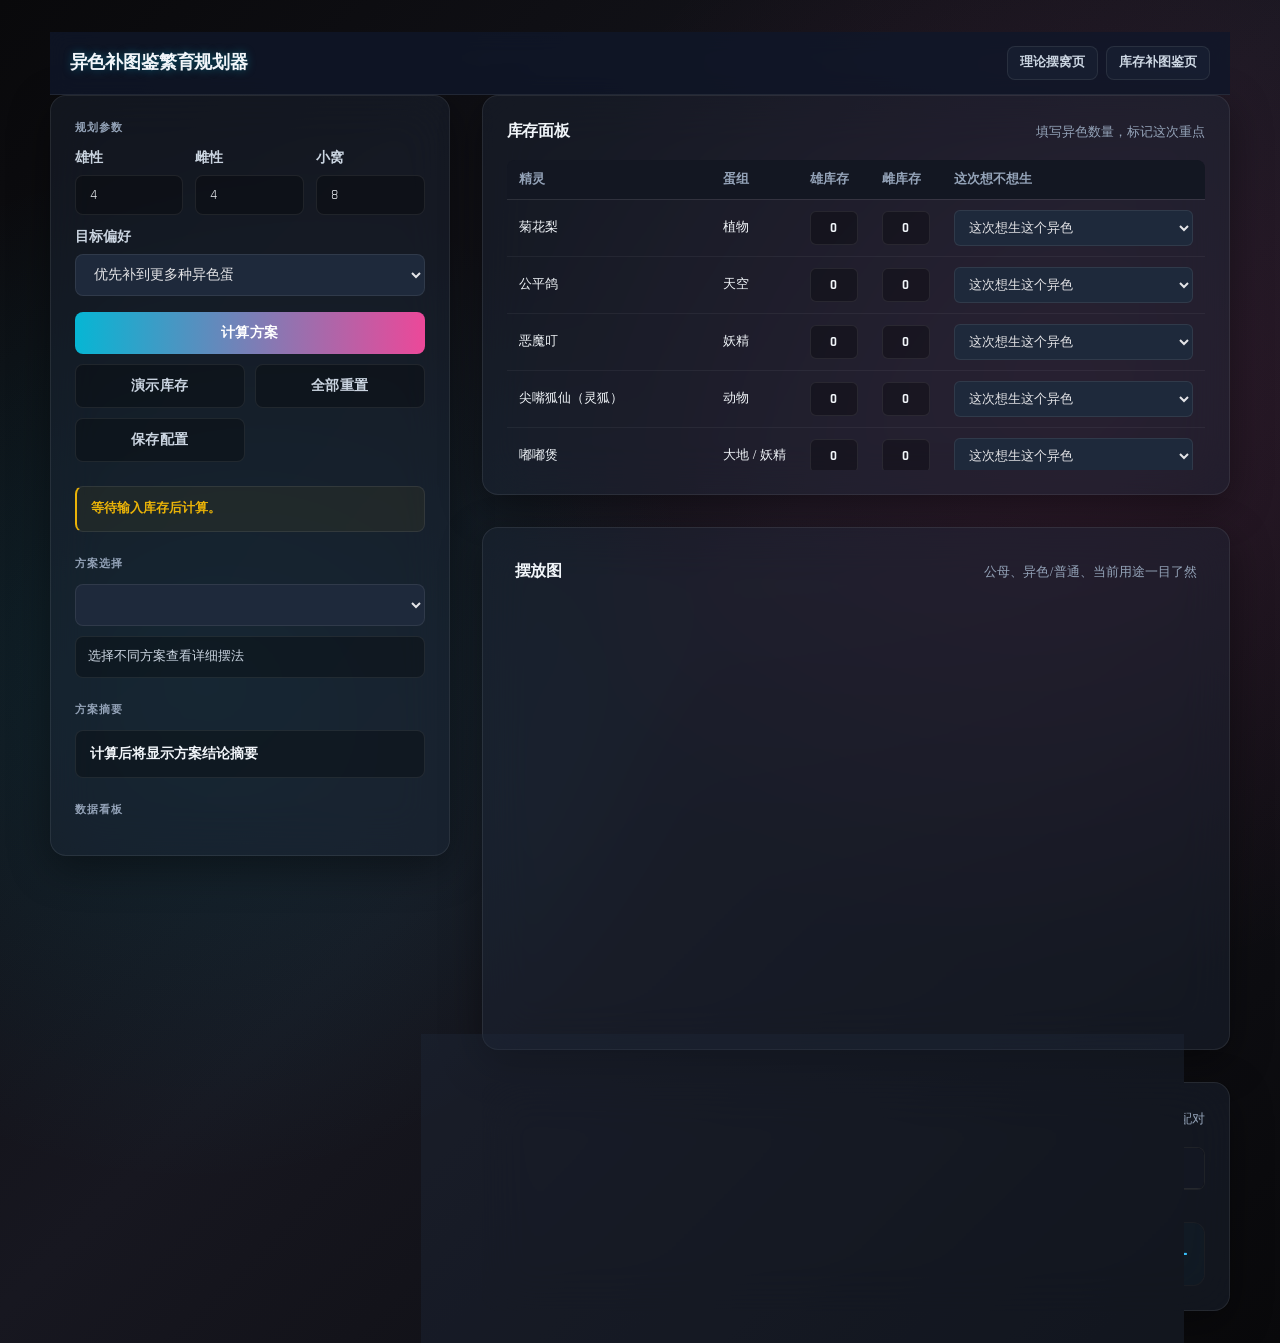
==== roco_shiny_breeding_planner.html @ c17baf00 "初始化洛克王国规划器" ====
<!doctype html>
<html lang="zh-CN">
<head>
  <meta charset="utf-8">
  <meta name="viewport" content="width=device-width, initial-scale=1">
  <title>洛克王国：世界 异色补图鉴繁育规划器</title>
  <link rel="stylesheet" href="./roco_shiny_breeding_planner.css">
</head>
<body>
  <div id="loadingOverlay" class="loading-overlay">
    <div class="loading-content">
      <div class="loading-title">正在计算方案</div>
      <div id="progressPanel" class="progress-panel">
        <div class="progress-bar"><span id="progressFill" class="progress-fill"></span></div>
        <div id="progressMeta" class="progress-meta">等待计算。</div>
      </div>
    </div>
  </div>
  <div class="shell">
    <section class="hero">
      <div class="hero-content">
        <h1>异色补图鉴繁育规划器</h1>
        <p>输入异色公母库存，智能推荐最优摆窝方案，助你快速补全图鉴。</p>
      </div>
      <div class="hero-links">
        <a href="./roco_nest_optimizer.html">理论摆窝页</a>
        <a href="./roco_shiny_breeding_planner.html">库存补图鉴页</a>
      </div>
    </section>

    <div class="layout">
      <aside class="sidebar">
        <div class="card">
          <p class="section-title">规划参数</p>
          <div class="triple">
            <div class="field">
              <label for="maleCount">雄性</label>
              <input id="maleCount" type="number" min="0" max="20" value="4">
            </div>
            <div class="field">
              <label for="femaleCount">雌性</label>
              <input id="femaleCount" type="number" min="0" max="20" value="4">
            </div>
            <div class="field">
              <label for="nestCount">小窝</label>
              <input id="nestCount" type="number" min="1" max="20" value="8">
            </div>
          </div>
          <div class="field" style="margin-top: 12px;">
            <label for="targetPriority">目标偏好</label>
            <select id="targetPriority">
              <option value="variety">优先补到更多种异色蛋</option>
              <option value="wanted">优先异色蛋总数更多</option>
              <option value="probability">优先异色产出概率</option>
            </select>
          </div>
          <div class="button-row">
            <button id="solveButton" class="primary" type="button">计算方案</button>
            <button id="presetButton" class="secondary" type="button">演示库存</button>
            <button id="missingAllButton" class="secondary" type="button">全部重置</button>
            <button id="saveButton" class="secondary" type="button">保存配置</button>
          </div>
        </div>

        <div class="card">
          <div id="status" class="status warn">等待输入库存后计算。</div>
        </div>

        <div class="card">
          <p class="section-title">方案选择</p>
          <div class="solution-picker">
            <div class="field">
              <select id="solutionSelect"></select>
            </div>
            <div class="solution-note" id="solutionNote">
              选择不同方案查看详细摆法
            </div>
          </div>
        </div>

        <div class="card">
          <p class="section-title">方案摘要</p>
          <section class="overview" id="overview">
            <strong>计算后将显示方案结论摘要</strong>
          </section>
        </div>

        <div class="card">
          <p class="section-title">数据看板</p>
          <section class="stats-grid" id="stats"></section>
        </div>
      </aside>

      <main class="main-content">
        <div class="inventory-card">
          <div class="card-inner">
            <div class="block-head">
              <h2>库存面板</h2>
              <p>填写异色数量，标记这次重点</p>
            </div>
            <section class="inventory">
              <table>
                <thead>
                  <tr>
                    <th>精灵</th>
                    <th>蛋组</th>
                    <th>雄库存</th>
                    <th>雌库存</th>
                    <th>这次想不想生</th>
                  </tr>
                </thead>
                <tbody id="inventoryBody"></tbody>
              </table>
            </section>
          </div>
        </div>

        <div class="canvas-card">
          <div class="block-head">
            <h2>摆放图</h2>
            <p>公母、异色/普通、当前用途一目了然</p>
          </div>
          <svg id="board" viewBox="0 0 900 540" aria-label="库存驱动的推荐摆窝图"></svg>
        </div>

        <div class="detail-card">
          <div class="card-inner">
            <div class="block-head">
              <h2>明细列表</h2>
              <p>巢穴详情 + 可孵化配对</p>
            </div>
            <section class="split">
              <div class="table-wrap">
                <table>
                  <thead>
                    <tr>
                      <th>性别</th>
                      <th>品质</th>
                      <th>精灵</th>
                      <th>蛋组</th>
                      <th>坐标</th>
                    </tr>
                  </thead>
                  <tbody id="nestTableBody"></tbody>
                </table>
              </div>
              <details class="cyber-collapse">
                <summary>点击查看 / 收起完整配对连线</summary>
                <div class="pair-wrap">
                  <div id="pairList" class="pair-list"></div>
                </div>
              </details>
            </section>
          </div>
        </div>
      </main>
    </div>
  </div>
  <script src="./roco_shiny_breeding_planner.js"></script>
</body>
</html>
---- roco_shiny_breeding_planner.css ----
@import url('https://fonts.googleapis.com/css2?family=Rajdhani:wght@500;600;700&display=swap');

:root {
  --male: #06b6d4;
  --male-light: #67e8f9;
  --male-glow: rgba(6, 182, 212, 0.4);
  --female: #ec4899;
  --female-light: #f472b6;
  --female-glow: rgba(236, 72, 153, 0.4);
  --shiny: #eab308;
  --shiny-light: #fde047;
  --shiny-glow: rgba(234, 179, 8, 0.6);
  --bg-void: #0f172a;
  --bg-purple: #1e1b4b;
  --surface: rgba(30, 41, 59, 0.4);
  --surface-hover: rgba(30, 41, 59, 0.6);
  --border-glass: rgba(255, 255, 255, 0.08);
  --border-hover: rgba(255, 255, 255, 0.15);
  --text-primary: #f1f5f9;
  --text-secondary: #cbd5e1;
  --text-muted: #94a3b8;
  --text-tertiary: #64748b;
  --good: #34d399;
  --warning: #eab308;
  --error: #f87171;
  --shadow-lg: 0 12px 40px rgba(0, 0, 0, 0.4);
  --shadow-inset: inset 0 1px 0 rgba(255, 255, 255, 0.08);
}

*, *::before, *::after {
  box-sizing: border-box;
  margin: 0;
  padding: 0;
}

html {
  height: auto;
  overflow-y: auto;
}

body {
  height: auto;
  overflow-y: auto;
  font-family: 'Rajdhani', -apple-system, "PingFang SC", "Microsoft YaHei", sans-serif;
  font-size: 15px;
  line-height: 1.5;
  color: var(--text-primary);
  -webkit-font-smoothing: antialiased;
  -moz-osx-font-smoothing: grayscale;
  background: linear-gradient(135deg, #09090b 0%, #171720 50%, #09090b 100%);
  background-image: 
    radial-gradient(circle at 15% 50%, rgba(6, 182, 212, 0.12), transparent 40%),
    radial-gradient(circle at 85% 30%, rgba(236, 72, 153, 0.12), transparent 40%),
    linear-gradient(135deg, #09090b 0%, #171720 50%, #09090b 100%);
}

.shell {
  height: auto;
  max-width: 1920px;
  width: 96vw;
  margin: 0 auto;
  padding: 32px 24px;
  display: flex;
  flex-direction: column;
}

.hero {
  display: flex;
  flex-wrap: wrap;
  align-items: center;
  justify-content: space-between;
  gap: 12px;
  padding: 14px 20px;
  background: rgba(15, 23, 42, 0.8);
  border-bottom: 1px solid var(--border-glass);
  flex-shrink: 0;
  backdrop-filter: blur(10px);
  position: sticky;
  top: 0;
  z-index: 100;
}

.hero-content {
  flex: 1;
  min-width: 280px;
}

.hero h1 {
  font-size: 18px;
  font-weight: 700;
  line-height: 1.3;
  letter-spacing: -0.01em;
  color: var(--text-primary);
  text-shadow: 0 0 10px var(--male-glow);
}

.hero p {
  display: none;
}

.hero-links {
  display: flex;
  flex-wrap: wrap;
  gap: 8px;
}

.hero-links a {
  display: inline-flex;
  align-items: center;
  justify-content: center;
  padding: 6px 12px;
  border-radius: 8px;
  text-decoration: none;
  color: var(--text-secondary);
  font-size: 13px;
  font-weight: 600;
  background: rgba(30, 41, 59, 0.45);
  border: 1px solid var(--border-glass);
  transition: all 0.15s cubic-bezier(0.4, 0, 0.2, 1);
}

.hero-links a:hover {
  color: var(--text-primary);
  border-color: var(--male);
  box-shadow: 0 0 12px var(--male-glow);
  background: rgba(30, 41, 59, 0.6);
}

.layout {
  display: grid;
  grid-template-columns: 460px 1fr;
  gap: 40px;
  align-items: start;
  height: auto;
  overflow: visible;
}

.sidebar {
  display: flex;
  flex-direction: column;
  gap: 24px;
  height: auto;
  overflow: visible;
  background: rgba(30, 41, 59, 0.4);
  backdrop-filter: blur(24px);
  border: 1px solid rgba(255, 255, 255, 0.08);
  border-radius: 16px;
  box-shadow: var(--shadow-lg);
  padding: 24px;
}

.sidebar::-webkit-scrollbar {
  width: 6px;
}

.sidebar::-webkit-scrollbar-track {
  background: transparent;
}

.sidebar::-webkit-scrollbar-thumb {
  background: rgba(255, 255, 255, 0.1);
  border-radius: 3px;
}

.sidebar::-webkit-scrollbar-thumb:hover {
  background: rgba(255, 255, 255, 0.15);
}

.card {
  background: transparent;
  border: none;
  border-radius: 0;
  padding: 0;
  box-shadow: none;
}

.card + .card {
  margin-top: 0;
  padding-top: 0;
  border-top: none;
}

.section-title {
  margin-bottom: 12px;
  font-size: 11px;
  font-weight: 700;
  letter-spacing: 0.1em;
  text-transform: uppercase;
  color: var(--text-muted);
}

.triple {
  display: grid;
  grid-template-columns: repeat(3, 1fr);
  gap: 12px;
}

.field {
  display: flex;
  flex-direction: column;
  gap: 6px;
}

.field label {
  font-size: 14px;
  font-weight: 700;
  color: var(--text-secondary);
}

input, select {
  width: 100%;
  padding: 10px 14px;
  border-radius: 8px;
  border: 1px solid rgba(255,255,255,0.08);
  background: rgba(0, 0, 0, 0.3);
  color: var(--text-primary);
  font-family: inherit;
  font-size: 14px;
  font-variant-numeric: tabular-nums;
  transition: all 0.15s cubic-bezier(0.4, 0, 0.2, 1);
}

input:hover, select:hover {
  border-color: rgba(255,255,255,0.12);
}

input:focus, select:focus {
  outline: none;
  border-color: var(--male);
  box-shadow: 0 0 12px var(--male-glow);
}

/* --- 原生下拉选项暗黑化 --- */
/* 确保 select 自身拥有正确的背景色，而不是透明，防止透视叠加问题 */
select {
  background-color: #1e293b !important;
  color: #e4e4e7 !important;
  cursor: pointer;
}

/* 强制接管 option 弹窗的系统原生渲染 */
select option {
  background-color: #0f172a !important;
  color: #94a3b8 !important;
  padding: 12px !important;
  font-size: 14px;
}

/* 当选项被选中时的科幻高亮色 (部分现代浏览器支持) */
select option:checked {
  background-color: rgba(56, 189, 248, 0.2) !important;
  color: #38bdf8 !important;
  font-weight: 700;
}

.button-row {
  display: grid;
  grid-template-columns: repeat(2, 1fr);
  gap: 10px;
  margin-top: 16px;
}

button {
  width: 100%;
  padding: 12px 16px;
  border-radius: 8px;
  border: none;
  cursor: pointer;
  font-family: inherit;
  font-weight: 700;
  font-size: 14px;
  letter-spacing: 0.01em;
  transition: all 0.15s cubic-bezier(0.4, 0, 0.2, 1);
}

button.primary {
  grid-column: span 2;
  background: linear-gradient(90deg, var(--male), var(--female));
  border: none;
  color: #fff;
  box-shadow: 0 0 0 rgba(0, 0, 0, 0);
  padding: 12px 18px;
}

button.primary:hover {
  filter: brightness(1.2);
  box-shadow: 0 0 20px rgba(99, 102, 241, 0.5);
  transform: translateY(-1px);
}

button.primary:active {
  transform: scale(0.98);
  box-shadow: 0 0 8px rgba(99, 102, 241, 0.3);
}

button.secondary {
  background: rgba(0, 0, 0, 0.3);
  color: var(--text-secondary);
  border: 1px solid rgba(255,255,255,0.08);
}

button.secondary:hover {
  color: var(--text-primary);
  border-color: rgba(255,255,255,0.12);
  background: rgba(0, 0, 0, 0.4);
}

button.secondary:active {
  transform: scale(0.98);
}

.status {
  padding: 12px 14px;
  border-radius: 8px;
  font-weight: 600;
  font-size: 13px;
  background: rgba(0, 0, 0, 0.3);
  border: 1px solid rgba(255,255,255,0.08);
  color: var(--text-secondary);
}

.status.good {
  color: var(--good);
  border-left: 2px solid var(--good);
  background: rgba(52, 211, 153, 0.05);
}

.status.warn {
  color: var(--warning);
  border-left: 2px solid var(--warning);
  background: rgba(234, 179, 8, 0.05);
}

.status.error {
  color: var(--error);
  border-left: 2px solid var(--error);
  background: rgba(248, 113, 113, 0.05);
}

.progress-panel {
  display: none;
  flex-direction: column;
  gap: 6px;
  padding: 12px 14px;
  border-radius: 8px;
  background: rgba(0, 0, 0, 0.3);
  border: 1px solid rgba(255,255,255,0.08);
}

.progress-panel:not([hidden]) {
  display: flex;
}

.progress-bar {
  overflow: hidden;
  height: 2px;
  border-radius: 1px;
  background: rgba(255, 255, 255, 0.1);
}

.progress-fill {
  display: block;
  height: 100%;
  width: 0%;
  border-radius: inherit;
  background: linear-gradient(90deg, var(--male) 0%, var(--shiny) 100%);
  transition: width 120ms cubic-bezier(0.4, 0, 0.2, 1);
}

.progress-meta {
  font-size: 12px;
  color: var(--text-muted);
  text-align: center;
  font-variant-numeric: tabular-nums;
}

.solution-picker {
  display: flex;
  flex-direction: column;
  gap: 10px;
}

.solution-picker .field {
  gap: 6px;
}

.solution-note {
  padding: 10px 12px;
  border-radius: 8px;
  background: rgba(0, 0, 0, 0.3);
  border: 1px solid rgba(255,255,255,0.08);
  color: var(--text-secondary);
  font-size: 13px;
  line-height: 1.5;
}

.overview {
  padding: 12px 14px;
  border-radius: 8px;
  background: rgba(0, 0, 0, 0.3);
  border: 1px solid rgba(255,255,255,0.08);
}

.overview {
  font-size: 14px;
  line-height: 1.6;
}

.overview strong {
  font-size: 14px;
  font-weight: 600;
  color: var(--text-primary);
}

.stats-grid {
  display: grid;
  grid-template-columns: repeat(2, 1fr);
  gap: 12px;
}

.stat {
  padding: 14px;
  border-radius: 8px;
  background: rgba(0, 0, 0, 0.3);
  border: 1px solid rgba(255,255,255,0.08);
  transition: all 0.15s cubic-bezier(0.4, 0, 0.2, 1);
}

.stat:hover {
  border-color: rgba(255,255,255,0.12);
  background: rgba(0, 0, 0, 0.4);
}

.stat span {
  display: block;
  margin-bottom: 6px;
  font-size: 13px;
  font-weight: 700;
  letter-spacing: 0.08em;
  text-transform: uppercase;
  color: var(--text-muted);
}

.stat strong {
  font-size: 28px;
  font-weight: 700;
  line-height: 1;
  color: var(--text-primary);
  font-variant-numeric: tabular-nums;
}

.stat.highlight {
  border-left: 2px solid var(--shiny);
  background: linear-gradient(135deg, rgba(0, 0, 0, 0.3) 0%, rgba(234, 179, 8, 0.05) 100%);
}

.stat.highlight strong {
  color: var(--shiny);
  text-shadow: 0 0 8px var(--shiny-glow);
}

.stat.shimmer {
  animation: cardShimmer 3s ease-in-out infinite;
}

@keyframes cardShimmer {
  0%, 100% {
    box-shadow: 0 0 0 rgba(234, 179, 8, 0);
  }
  50% {
    box-shadow: 0 0 12px var(--shiny-glow);
  }
}

.stat.shimmer strong {
  color: var(--shiny);
  text-shadow: 0 0 8px var(--shiny-glow);
}

.main-content {
  display: flex;
  flex-direction: column;
  gap: 32px;
  height: auto;
  overflow: visible;
}

.inventory-card {
  width: 100%;
  background: rgba(30, 41, 59, 0.4);
  backdrop-filter: blur(24px);
  border: 1px solid rgba(255, 255, 255, 0.08);
  border-radius: 16px;
  box-shadow: var(--shadow-lg);
  padding: 24px;
  display: flex;
  flex-direction: column;
  overflow: hidden;
  max-height: 400px;
}

.inventory-card .card-inner {
  padding: 0;
  display: flex;
  flex-direction: column;
  flex: 1;
  min-height: 0;
  overflow: hidden;
}

.canvas-card {
  width: 100%;
  background: rgba(30, 41, 59, 0.4);
  backdrop-filter: blur(24px);
  border: 1px solid rgba(255, 255, 255, 0.08);
  border-radius: 16px;
  padding: 32px;
  box-shadow: var(--shadow-lg);
  display: flex;
  flex-direction: column;
  justify-content: flex-start;
  align-items: center;
}

.canvas-card .block-head {
  width: 100%;
  display: flex;
  justify-content: space-between;
  align-items: baseline;
  margin-bottom: 24px;
}

.detail-card {
  width: 100%;
  background: rgba(30, 41, 59, 0.4);
  backdrop-filter: blur(24px);
  border: 1px solid rgba(255, 255, 255, 0.08);
  border-radius: 16px;
  box-shadow: var(--shadow-lg);
  padding: 24px;
  display: flex;
  flex-direction: column;
  overflow: hidden;
}

.detail-card .card-inner {
  padding: 0;
  display: flex;
  flex-direction: column;
  flex: 1;
  min-height: 0;
  overflow: hidden;
}

.block-head {
  display: flex;
  align-items: baseline;
  justify-content: space-between;
  gap: 12px;
  padding: 0;
  margin-bottom: 16px;
}

.block-head h2 {
  font-size: 16px;
  font-weight: 700;
  color: var(--text-primary);
  letter-spacing: -0.01em;
}

.block-head p {
  font-size: 13px;
  color: var(--text-muted);
}

#board {
  width: 100%;
  max-width: 850px;
  height: auto;
  max-height: 65vh;
  margin: 0 auto;
  filter: drop-shadow(0 0 15px rgba(0, 0, 0, 0.5));
}

#board rect {
  rx: 8px !important;
  ry: 8px !important;
  stroke-width: 2px !important;
}

#board rect[fill="rgba(113, 181, 198, 0.82)"],
#board rect[fill*="113, 181, 198"] {
  fill: rgba(6, 182, 212, 0.15) !important;
  stroke: rgba(6, 182, 212, 0.8) !important;
}

#board rect[fill="rgba(238, 147, 132, 0.82)"],
#board rect[fill*="238, 147, 132"] {
  fill: rgba(236, 72, 153, 0.15) !important;
  stroke: rgba(236, 72, 153, 0.8) !important;
}

#board text {
  font-family: 'Rajdhani', 'PingFang SC', 'Microsoft YaHei', sans-serif !important;
  pointer-events: none;
  letter-spacing: 1px;
}

#board text[font-size="13"] {
  fill: #94a3b8 !important;
  font-weight: 500;
}

#board text[font-size="16"] {
  fill: #ffffff !important;
  font-weight: 700;
}

#board text[font-size="18"] {
  fill: #38bdf8 !important;
  font-weight: 900;
}

#board line {
  stroke: rgba(255, 255, 255, 0.03) !important;
}

#board line[stroke="rgba(234, 155, 82, 0.54)"],
#board line[stroke*="234, 155, 82"],
#board line[stroke="rgba(250, 204, 21, 0.4)"] {
  stroke: #eab308 !important;
  stroke-width: 3px !important;
  filter: drop-shadow(0 0 8px rgba(234, 179, 8, 0.8)) !important;
}

.inventory {
  overflow: auto;
  flex: 1;
  border-radius: 8px;
}

table {
  width: 100%;
  border-collapse: collapse;
  font-size: 13px;
}

th, td {
  padding: 10px 12px;
  text-align: left;
  vertical-align: middle;
  white-space: nowrap;
}

/* --- 彻底修复表格吸顶表头的透明穿透问题 --- */
.inventory table th, .table-wrap table th {
  position: sticky;
  top: 0;
  z-index: 20; /* 提升层级，确保压住下方所有内容 */
  /* 必须使用不透明的纯深色！绝对禁止使用 rgba 半透明或透明色！ */
  background: #131722 !important;
  backdrop-filter: none !important; /* 移除毛玻璃，防止文字高光穿透 */
  color: #94a3b8 !important;
  font-weight: 700;
  border-bottom: 1px solid rgba(255, 255, 255, 0.1) !important;
  /* 添加底部下拉阴影，制造表头悬浮覆盖下方的立体感 */
  box-shadow: 0 4px 12px -2px rgba(0, 0, 0, 0.6) !important;
}

/* 确保表格容器建立了正确的层级上下文 */
.inventory, .table-wrap {
  position: relative;
  z-index: 1;
}

td {
  border-bottom: 1px solid rgba(255,255,255,0.05);
  color: var(--text-primary);
}

tr:last-child td {
  border-bottom: none;
}

tr:hover td {
  background: rgba(255, 255, 255, 0.02);
}

.inventory input, .inventory select {
  padding: 8px 10px;
  border-radius: 6px;
  font-size: 13px;
  border: 1px solid rgba(255,255,255,0.08);
  background: rgba(0, 0, 0, 0.3);
  color: var(--text-primary);
}

.inventory input:focus, .inventory select:focus {
  border-color: var(--male);
  box-shadow: 0 0 10px var(--male-glow);
}

.tiny {
  width: 48px;
}

/* --- 彻底抹杀原生 Number Input 的上下小箭头 --- */

/* 针对 Chrome, Safari, Edge, Opera */
input[type="number"]::-webkit-outer-spin-button,
input[type="number"]::-webkit-inner-spin-button {
  -webkit-appearance: none !important;
  margin: 0 !important;
}

/* 针对 Firefox */
input[type="number"] {
  -moz-appearance: textfield !important;
}

/* --- 优化微缩输入框的排版 --- */
/* 将 .tiny 类的输入框数字强制居中，让其看起来像一个精致的数据块 */
.inventory input.tiny {
  text-align: center !important;
  padding: 8px 4px !important;
  font-weight: 700;
  letter-spacing: 1px;
}

.inventory td:first-child, .inventory th:first-child {
  min-width: 120px;
}

.inventory td:nth-child(2), .inventory th:nth-child(2) {
  min-width: 70px;
}

.inventory td:last-child, .inventory th:last-child {
  min-width: 140px;
}

.split {
  display: flex;
  flex-direction: column;
  gap: 16px;
  flex: 1;
  min-height: 0;
  overflow: hidden;
}

.table-wrap {
  overflow: auto;
  flex: 1;
  border-radius: 8px;
  border: 1px solid rgba(255,255,255,0.08);
  background: rgba(0, 0, 0, 0.3);
  max-height: 250px;
  overflow-y: auto;
}

.table-wrap table th,
.table-wrap table td {
  min-width: 60px;
}

.table-wrap table th:nth-child(3),
.table-wrap table td:nth-child(3) {
  min-width: 90px;
}

/* --- 赛博折叠面板 --- */
.cyber-collapse {
  margin-top: 16px;
  background: rgba(0, 0, 0, 0.2);
  border: 1px solid rgba(255, 255, 255, 0.05);
  border-radius: 12px;
  overflow: hidden;
}

.cyber-collapse summary {
  padding: 16px;
  color: #38bdf8;
  font-weight: 700;
  cursor: pointer;
  list-style: none;
  background: rgba(56, 189, 248, 0.05);
  border-radius: 8px;
  display: flex;
  align-items: center;
  justify-content: space-between;
  transition: background 0.2s;
}

.cyber-collapse summary:hover {
  background: rgba(56, 189, 248, 0.1);
}

.cyber-collapse summary::-webkit-details-marker {
  display: none;
}

.cyber-collapse summary::after {
  content: '+';
  font-size: 20px;
  color: #38bdf8;
  transition: transform 0.3s;
}

.cyber-collapse[open] summary::after {
  transform: rotate(45deg);
}

.cyber-collapse[open] summary {
  border-bottom: 1px solid rgba(255, 255, 255, 0.05);
}

.pair-wrap {
  overflow: auto;
  flex: 1;
  min-height: 0;
}

/* --- 压缩原本肥大的配对卡片 --- */
#pairList {
  padding: 16px;
  display: grid;
  grid-template-columns: repeat(auto-fill, minmax(280px, 1fr));
  gap: 12px;
  max-height: 400px;
  overflow-y: auto;
}

.pair-chip {
  padding: 12px;
  font-size: 13px;
  line-height: 1.4;
  background: rgba(255, 255, 255, 0.02);
  border: 1px solid rgba(255, 255, 255, 0.04);
  border-radius: 8px;
}

.pair-chip strong {
  color: #fbbf24;
  display: block;
  margin-bottom: 4px;
}

.badge {
  display: inline-flex;
  align-items: center;
  padding: 3px 8px;
  border-radius: 4px;
  font-size: 11px;
  font-weight: 700;
  letter-spacing: 0.03em;
  margin-right: 4px;
}

.badge.female {
  background: rgba(236, 72, 153, 0.15);
  color: var(--female);
}

.badge.male {
  background: rgba(6, 182, 212, 0.15);
  color: var(--male);
}

::-webkit-scrollbar {
  width: 6px;
  height: 6px;
}

::-webkit-scrollbar-track {
  background: transparent;
}

::-webkit-scrollbar-thumb {
  background: rgba(255, 255, 255, 0.1);
  border-radius: 3px;
}

::-webkit-scrollbar-thumb:hover {
  background: rgba(255, 255, 255, 0.15);
}

::-webkit-scrollbar-corner {
  background: transparent;
}

@media (max-width: 1400px) {
  .layout {
    grid-template-columns: 400px 1fr;
    gap: 32px;
  }
}

@media (max-width: 1100px) {
  .layout {
    grid-template-columns: 360px 1fr;
    gap: 24px;
  }
}

@media (max-width: 800px) {
  html, body {
    height: auto;
    overflow: auto;
  }
  
  .shell {
    height: auto;
    width: 100%;
    padding: 20px;
  }
  
  .layout {
    grid-template-columns: 1fr;
    height: auto;
    overflow: visible;
    gap: 24px;
  }
  
  .sidebar {
    height: auto;
  }
  
  .main-content {
    height: auto;
    overflow: visible;
  }
  
  .stats-grid {
    grid-template-columns: repeat(4, 1fr);
  }
  
  .triple {
    grid-template-columns: repeat(3, 1fr);
  }
}

@media (max-width: 600px) {
  .hero {
    flex-direction: column;
    align-items: flex-start;
  }
  
  .hero h1 {
    font-size: 16px;
  }
  
  .hero-links {
    width: 100%;
  }
  
  .hero-links a {
    flex: 1;
    justify-content: center;
    min-width: 100px;
  }
  
  .triple {
    grid-template-columns: 1fr;
  }
  
  .button-row {
    grid-template-columns: 1fr;
  }
  
  button.primary {
    grid-column: span 1;
  }
  
  .stats-grid {
    grid-template-columns: repeat(2, 1fr);
  }
  
  #board {
    min-height: 400px;
  }
}

@keyframes floatUp {
  from {
    opacity: 0;
    transform: translateY(6px);
  }
  to {
    opacity: 1;
    transform: translateY(0);
  }
}

.sidebar, .inventory-card, .canvas-card, .detail-card {
  animation: floatUp 0.3s cubic-bezier(0.4, 0, 0.2, 1);
}

@media (prefers-reduced-motion: reduce) {
  *, *::before, *::after {
    animation-duration: 0.01ms !important;
    animation-iteration-count: 1 !important;
    transition-duration: 0.01ms !important;
  }
}

/* --- Loading Overlay --- */
.loading-overlay {
  display: none;
  position: fixed;
  top: 0;
  left: 0;
  width: 100vw;
  height: 100vh;
  z-index: 9999;
  background: rgba(15, 23, 42, 0.8);
  backdrop-filter: blur(10px);
  align-items: center;
  justify-content: center;
}

.loading-overlay.active {
  display: flex;
}

.loading-content {
  width: 80%;
  max-width: 400px;
  background: rgba(30, 41, 59, 0.9);
  border: 1px solid rgba(255, 255, 255, 0.1);
  border-radius: 16px;
  padding: 32px;
  box-shadow: 0 20px 60px rgba(0, 0, 0, 0.5);
}

.loading-title {
  font-size: 18px;
  font-weight: 700;
  color: var(--text-primary);
  text-align: center;
  margin-bottom: 16px;
  letter-spacing: 0.02em;
}

/* 重写progress-panel在loading-overlay中的样式 */
.loading-overlay .progress-panel {
  display: flex;
  flex-direction: column;
  gap: 10px;
  padding: 0;
  border-radius: 0;
  background: transparent;
  border: none;
}

.loading-overlay .progress-bar {
  height: 6px;
  border-radius: 3px;
}

.loading-overlay .progress-meta {
  font-size: 14px;
  color: var(--text-secondary);
}
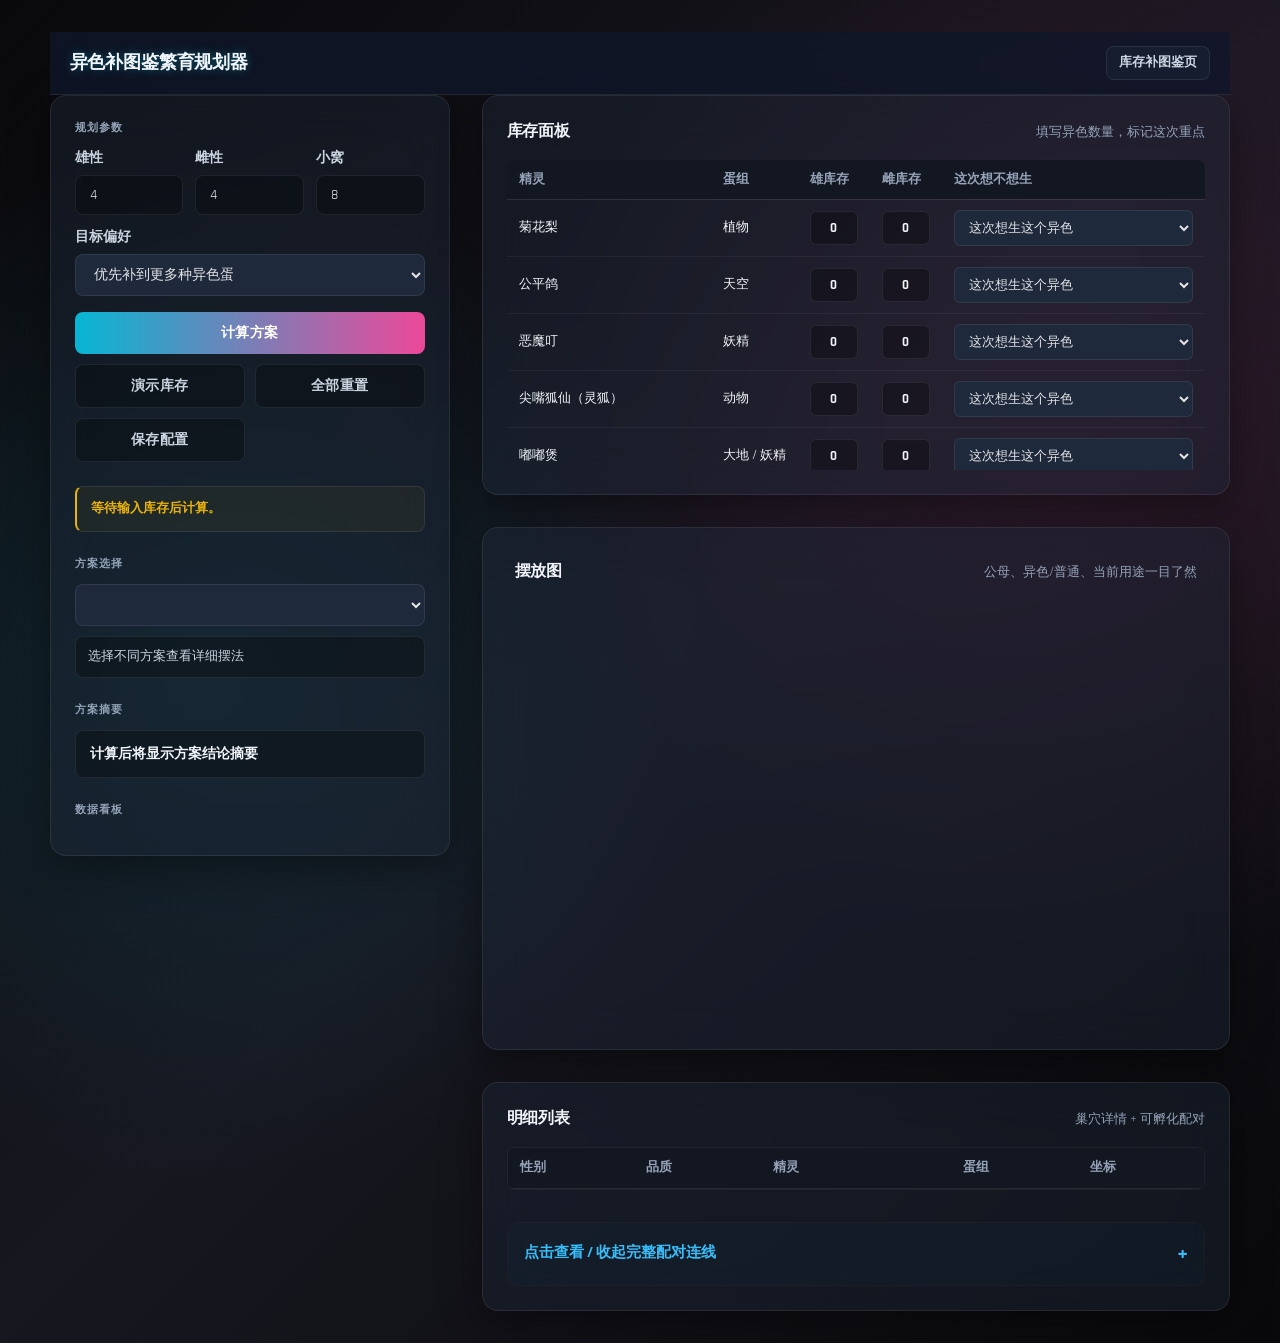
==== commit 15c3ad82: "删除测试文件和按钮" ====
--- a/roco_shiny_breeding_planner.html
+++ b/roco_shiny_breeding_planner.html
@@ -23,7 +23,6 @@
         <p>输入异色公母库存，智能推荐最优摆窝方案，助你快速补全图鉴。</p>
       </div>
       <div class="hero-links">
-        <a href="./roco_nest_optimizer.html">理论摆窝页</a>
         <a href="./roco_shiny_breeding_planner.html">库存补图鉴页</a>
       </div>
     </section>
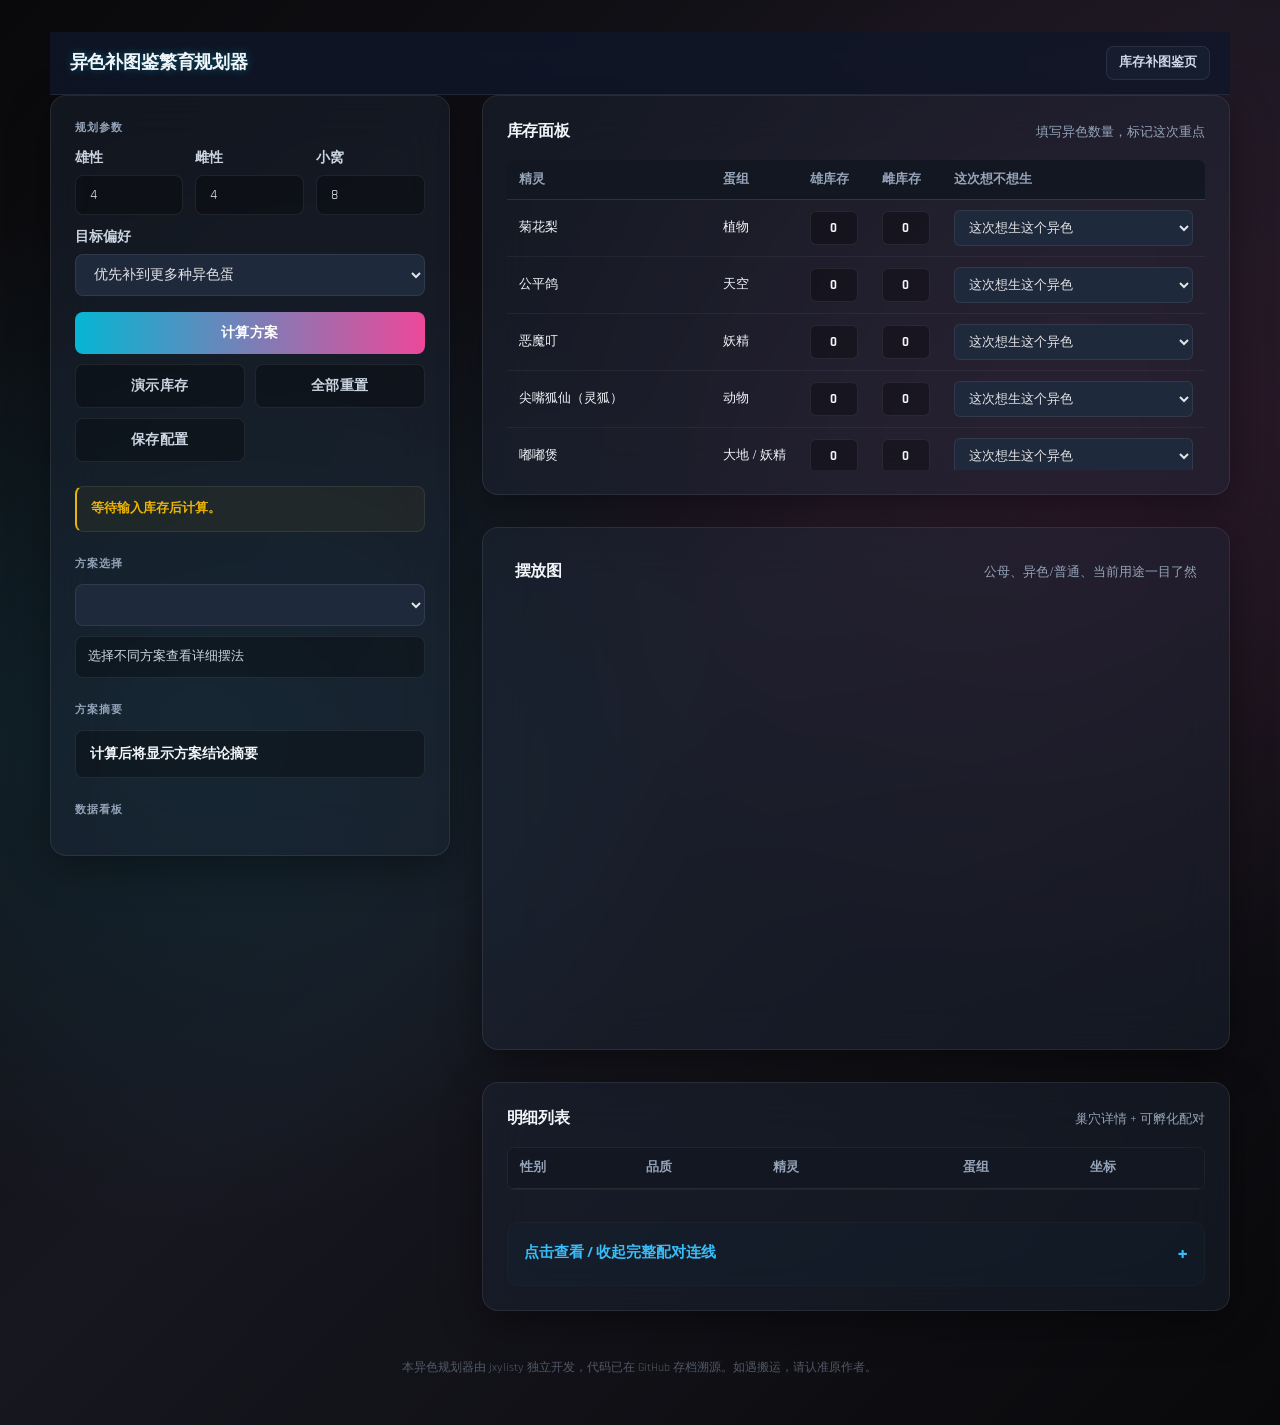
==== commit 0726c4bf: "添加版权声明和 LICENSE 文件" ====
--- a/roco_shiny_breeding_planner.html
+++ b/roco_shiny_breeding_planner.html
@@ -14,6 +14,7 @@
         <div class="progress-bar"><span id="progressFill" class="progress-fill"></span></div>
         <div id="progressMeta" class="progress-meta">等待计算。</div>
       </div>
+      <div class="loading-copyright">© 2026 jxylisty 独立开发</div>
     </div>
   </div>
   <div class="shell">
@@ -154,6 +155,9 @@
         </div>
       </main>
     </div>
+    <footer class="copyright-footer">
+      本异色规划器由 jxylisty 独立开发，代码已在 GitHub 存档溯源。如遇搬运，请认准原作者。
+    </footer>
   </div>
   <script src="./roco_shiny_breeding_planner.js"></script>
 </body>
--- a/roco_shiny_breeding_planner.css
+++ b/roco_shiny_breeding_planner.css
@@ -1061,3 +1061,21 @@
   font-size: 14px;
   color: var(--text-secondary);
 }
+
+/* 版权声明样式 */
+.loading-copyright {
+  margin-top: 16px;
+  text-align: center;
+  font-size: 10px;
+  color: var(--text-muted);
+  opacity: 0.5;
+}
+
+.copyright-footer {
+  margin-top: 32px;
+  padding: 16px;
+  text-align: center;
+  font-size: 12px;
+  color: var(--text-muted);
+  opacity: 0.5;
+}
